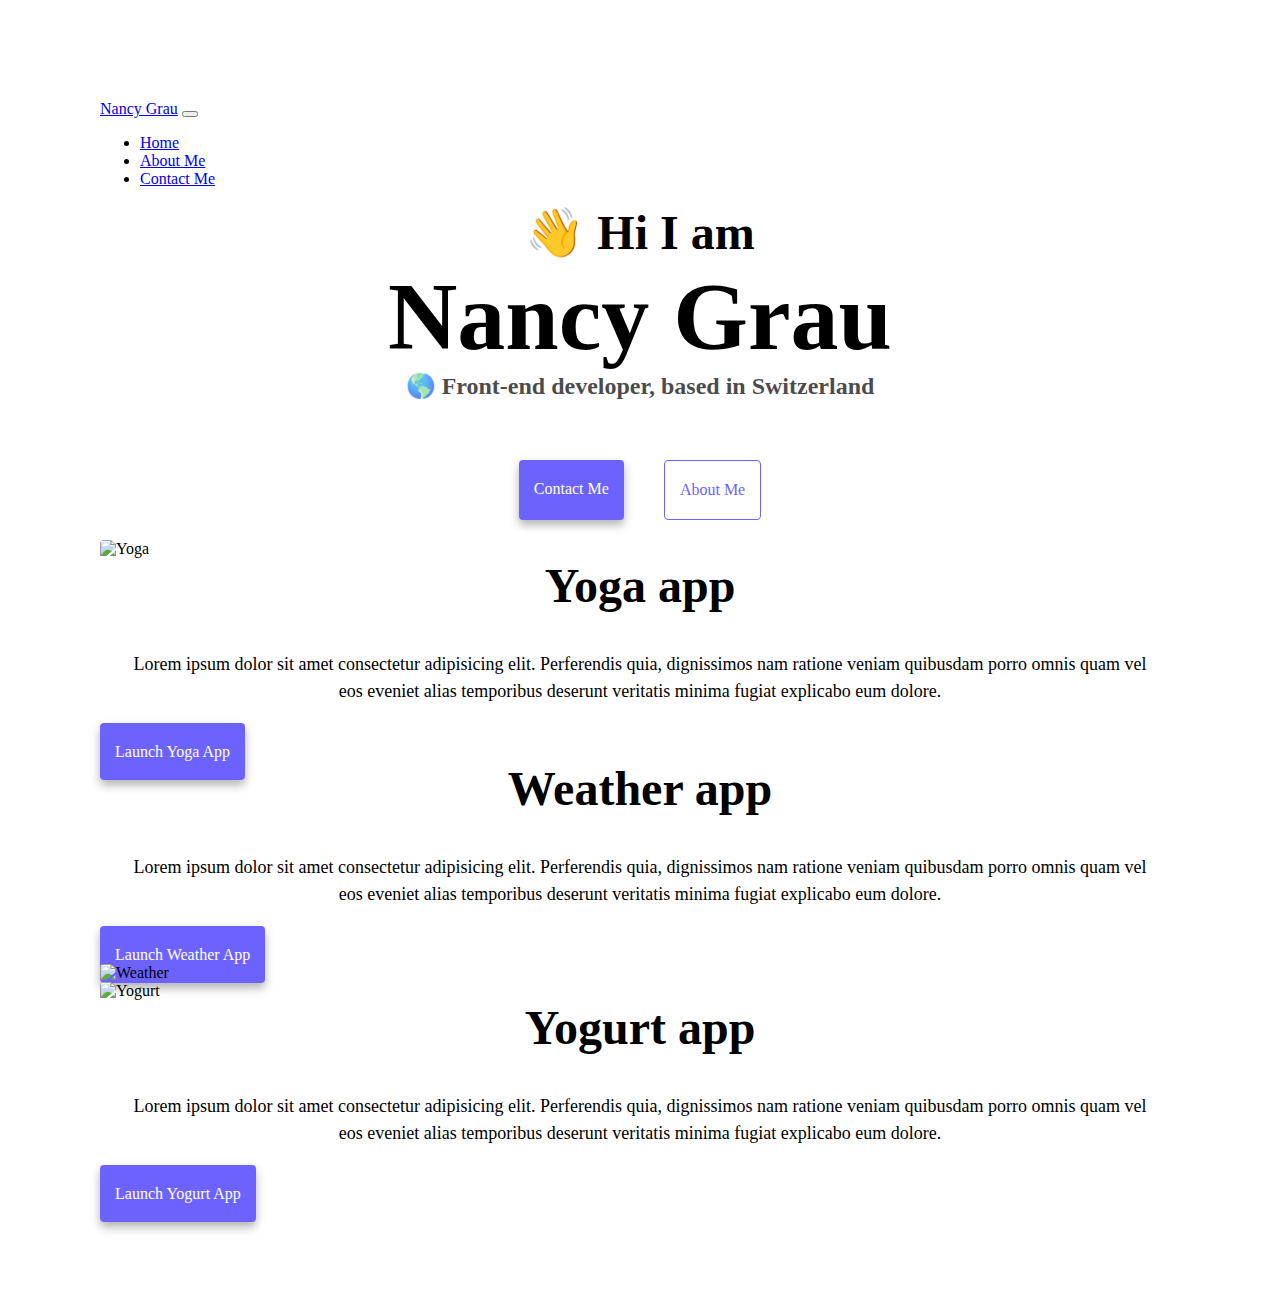
==== index.html @ c6e4315d "initial commit" ====
<!DOCTYPE html>
<html lang="en">
  <head>
    <meta charset="UTF-8" />
    <meta http-equiv="X-UA-Compatible" content="IE=edge" />
    <meta name="viewport" content="width=device-width, initial-scale=1.0" />
    <meta
      name="Nancy Grau Front-end Developer"
      content="Nancy Grau's projects and contact information"
    />
    <title>Nancy Grau Front-end Developer</title>

    <link
      href="https://cdn.jsdelivr.net/npm/bootstrap@5.1.3/dist/css/bootstrap.min.css"
      rel="stylesheet"
      integrity="sha384-1BmE4kWBq78iYhFldvKuhfTAU6auU8tT94WrHftjDbrCEXSU1oBoqyl2QvZ6jIW3"
      crossorigin="anonymous"
    />
    <script
      src="https://cdn.jsdelivr.net/npm/bootstrap@5.1.3/dist/js/bootstrap.bundle.min.js"
      integrity="sha384-ka7Sk0Gln4gmtz2MlQnikT1wXgYsOg+OMhuP+IlRH9sENBO0LRn5q+8nbTov4+1p"
      crossorigin="anonymous"
    ></script>
    <link rel="stylesheet" href="style.css" />
  </head>
  <body>
    <nav class="navbar navbar-expand-lg navbar-light bg-light fixed-top">
      <div class="container-fluid">
        <a class="navbar-brand" href="index.html" title="Homepage"
          >Nancy Grau</a
        >
        <button
          class="navbar-toggler"
          type="button"
          data-bs-toggle="collapse"
          data-bs-target="#navbarNav"
          aria-controls="navbarNav"
          aria-expanded="false"
          aria-label="Toggle navigation"
        >
          <span class="navbar-toggler-icon"></span>
        </button>
        <div class="collapse navbar-collapse" id="navbarNav">
          <ul class="navbar-nav">
            <li class="nav-item">
              <a
                class="nav-link active"
                aria-current="page"
                href="index.html"
                title="Homepage"
                >Home</a
              >
            </li>
            <li class="nav-item">
              <a class="nav-link" href="about.html" title="About Nancy"
                >About Me</a
              >
            </li>
            <li class="nav-item">
              <a
                class="nav-link"
                href="about.html#contact"
                title="Contact Nancy"
                >Contact Me</a
              >
            </li>
          </ul>
        </div>
      </div>
    </nav>
    <h2 class="text-center">👋 Hi I am</h2>
    <h1 class="text-center">Nancy Grau</h1>
    <h3 class="text-center">🌎 Front-end developer, based in Switzerland</h3>
    <div class="navigation-links">
      <a href="about.html#contact" class="contact-link" title="Contact Nancy"
        >Contact me</a
      >
      <a href="about.html" class="about-link" title="About Nancy">About me</a>
    </div>
    <div class="container">
      <div class="row">
        <div class="col-md-6">
          <img
            src="images/yoga.png"
            alt="Yoga"
            class="img-fluid rounded project-picture"
          />
        </div>
        <div class="col-md-6">
          <h2 class="mb-3">Yoga app</h2>
          <p>
            Lorem ipsum dolor sit amet consectetur adipisicing elit. Perferendis
            quia, dignissimos nam ratione veniam quibusdam porro omnis quam vel
            eos eveniet alias temporibus deserunt veritatis minima fugiat
            explicabo eum dolore.
          </p>
          <div class="mt-5">
            <a href="#" class="app-link" title="Yoga App">Launch Yoga App</a>
          </div>
        </div>
      </div>
      <div class="row">
        <div class="col-md-6">
          <h2 class="mb-3">Weather app</h2>
          <p>
            Lorem ipsum dolor sit amet consectetur adipisicing elit. Perferendis
            quia, dignissimos nam ratione veniam quibusdam porro omnis quam vel
            eos eveniet alias temporibus deserunt veritatis minima fugiat
            explicabo eum dolore.
          </p>
          <div class="mt-5">
            <a href="#" class="app-link" title="Weather App">
              Launch Weather App</a
            >
          </div>
        </div>
        <div class="col-md-6">
          <img
            src="images/weather.png"
            alt="Weather"
            class="img-fluid rounded project-picture"
          />
        </div>
      </div>
      <div class="row">
        <div class="col-md-6">
          <img
            src="images/yogurt.png"
            alt="Yogurt"
            class="img-fluid rounded project-picture"
          />
        </div>
        <div class="col-md-6">
          <h2 class="mb-3">Yogurt app</h2>
          <p>
            Lorem ipsum dolor sit amet consectetur adipisicing elit. Perferendis
            quia, dignissimos nam ratione veniam quibusdam porro omnis quam vel
            eos eveniet alias temporibus deserunt veritatis minima fugiat
            explicabo eum dolore.
          </p>
          <div class="mt-5">
            <a href="#" class="app-link" title="Yogurt App"
              >Launch Yogurt App</a
            >
          </div>
        </div>
      </div>
    </div>
  </body>
</html>
---- style.css ----
:root {
  --primary-color: #6c63ff;
  --secondary-color: #f5f2fe;
  --box-shadow: 0 5px 10px rgba(0, 0, 0, 0.3);
}

body {
  margin: 100px;
}

h1,
h2,
h3 {
  text-align: center;
  margin: 0;
}

h1 {
  font-size: 96px;
}

h2 {
  font-size: 48px;
}

h3 {
  font-size: 24px;
  opacity: 0.7;
}

p {
  padding: 20px;
  border-radius: 4px;
  font-size: 18px;
  line-height: 1.5;
  text-align: center;
}
.img-fluid {
  max-width: 100%;
  height: auto;
}
.shadow {
  box-shadow: 0 0.5rem 1rem rgba(0, 0, 0, 0.15) !important;
}
.rounded {
  border-radius: 0.25rem !important;
}
.p-2 {
  padding: 0.5rem !important;
}

.app-link {
  border-radius: 4px;
  padding: 20px 15px;
  text-decoration: none;
  text-transform: capitalize;
  background: var(--primary-color);
  box-shadow: var(--box-shadow);
  color: white;
}

.navigation-links {
  display: flex;
  margin-top: 40px;
  justify-content: center;
}

.navigation-links a {
  margin: 20px;
  border-radius: 4px;
  padding: 20px 15px;
  text-decoration: none;
  text-transform: capitalize;
}

.contact-link {
  background: var(--primary-color);
  box-shadow: var(--box-shadow);
  color: white;
}

.about-link {
  color: var(--primary-color);
  border: 1px solid var(--primary-color);
}

.homepage-link {
  color: var(--primary-color);
  text-align: center;
  display: block;
}

.about-paragraphs {
  margin: 30px 0;
}

.about-paragraphs p {
  margin: 10px;
}

.email-link {
  display: flex;
  justify-content: center;
  color: var(--primary-color);
  font-size: 28px;
  text-decoration: none;
}

.email-link:hover {
  text-decoration: underline;
}

@media (max-width: 576px) {
  h1,
  h2,
  h3 {
    text-align: center;
  }
  h1 {
    font-size: 54px;
  }
  h2 {
    font-size: 32px;
  }
  p {
    text-align: center;
  }
  .app-link {
    display: block;
    text-align: center;
  }
  .project-picture {
    display: none;
  }
  .mb-3 {
    margin-top: 10px;
  }
  .contact {
    margin-top: 20px;
  }
}
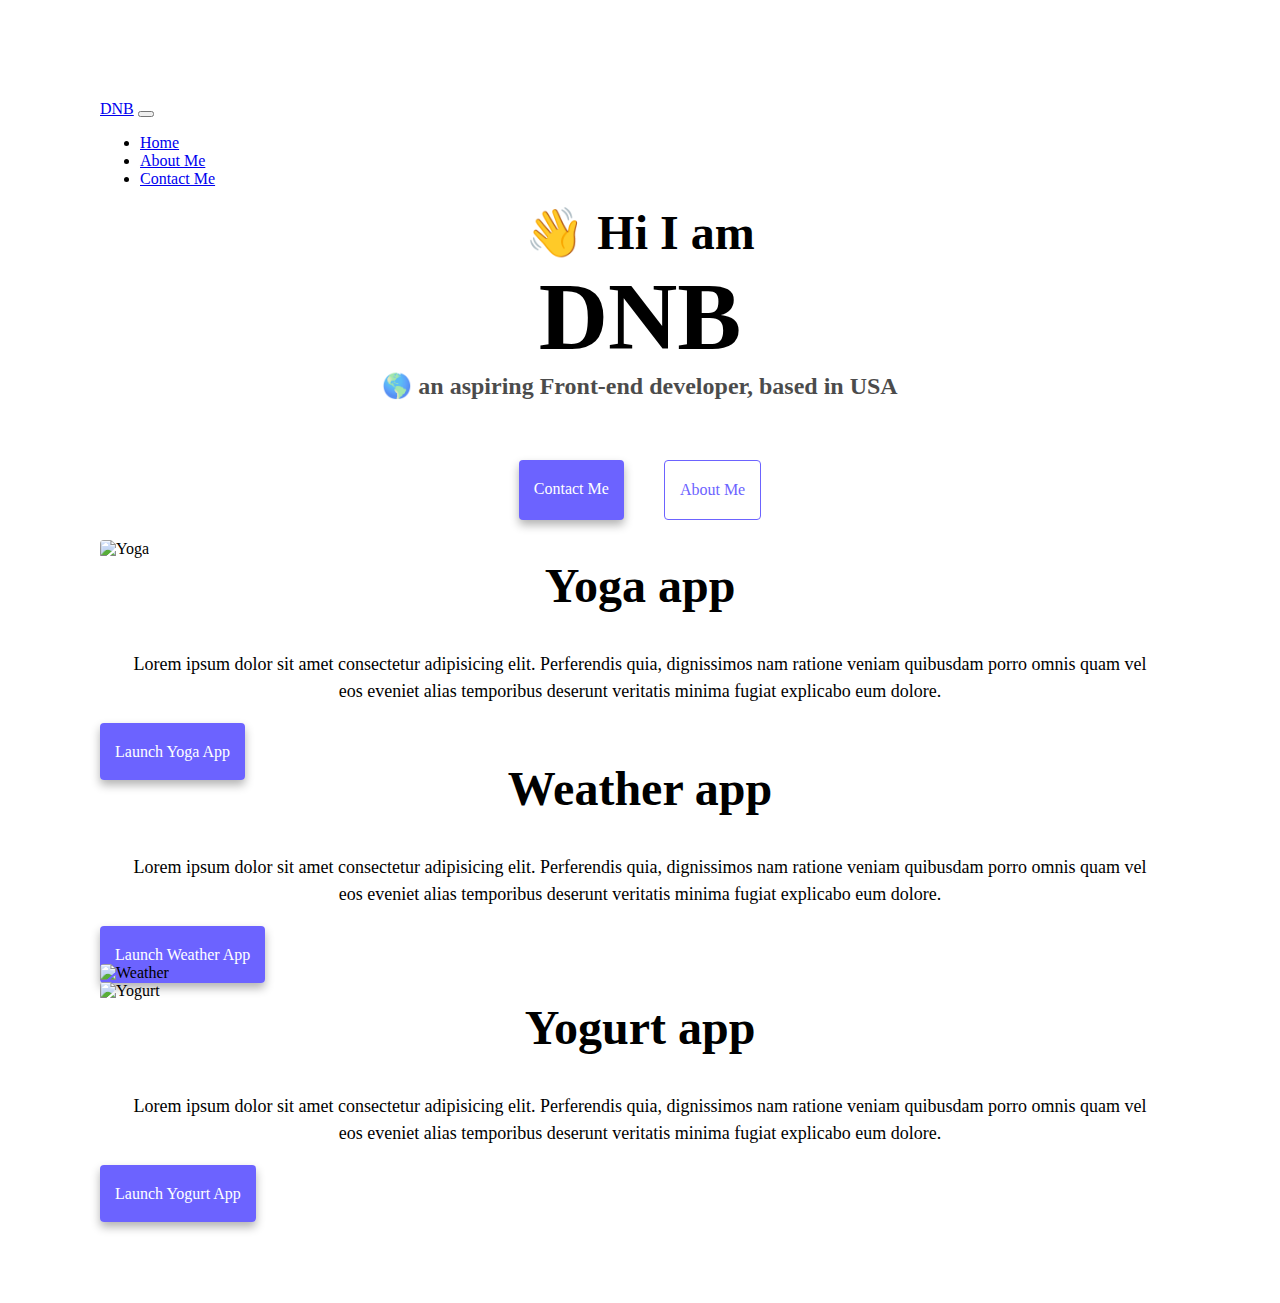
==== commit 9c83c234: "updated index.html" ====
--- a/index.html
+++ b/index.html
@@ -5,10 +5,10 @@
     <meta http-equiv="X-UA-Compatible" content="IE=edge" />
     <meta name="viewport" content="width=device-width, initial-scale=1.0" />
     <meta
-      name="Nancy Grau Front-end Developer"
-      content="Nancy Grau's projects and contact information"
+      name="DNB Front-end Developer"
+      content="DNB's projects and contact information"
     />
-    <title>Nancy Grau Front-end Developer</title>
+    <title>DNB Front-end Developer</title>
 
     <link
       href="https://cdn.jsdelivr.net/npm/bootstrap@5.1.3/dist/css/bootstrap.min.css"
@@ -27,7 +27,7 @@
     <nav class="navbar navbar-expand-lg navbar-light bg-light fixed-top">
       <div class="container-fluid">
         <a class="navbar-brand" href="index.html" title="Homepage"
-          >Nancy Grau</a
+          >DNB</a
         >
         <button
           class="navbar-toggler"
@@ -69,13 +69,13 @@
       </div>
     </nav>
     <h2 class="text-center">👋 Hi I am</h2>
-    <h1 class="text-center">Nancy Grau</h1>
-    <h3 class="text-center">🌎 Front-end developer, based in Switzerland</h3>
+    <h1 class="text-center">DNB</h1>
+    <h3 class="text-center">🌎 an aspiring Front-end developer, based in USA</h3>
     <div class="navigation-links">
       <a href="about.html#contact" class="contact-link" title="Contact Nancy"
         >Contact me</a
       >
-      <a href="about.html" class="about-link" title="About Nancy">About me</a>
+      <a href="about.html" class="about-link" title="About DNB">About me</a>
     </div>
     <div class="container">
       <div class="row">
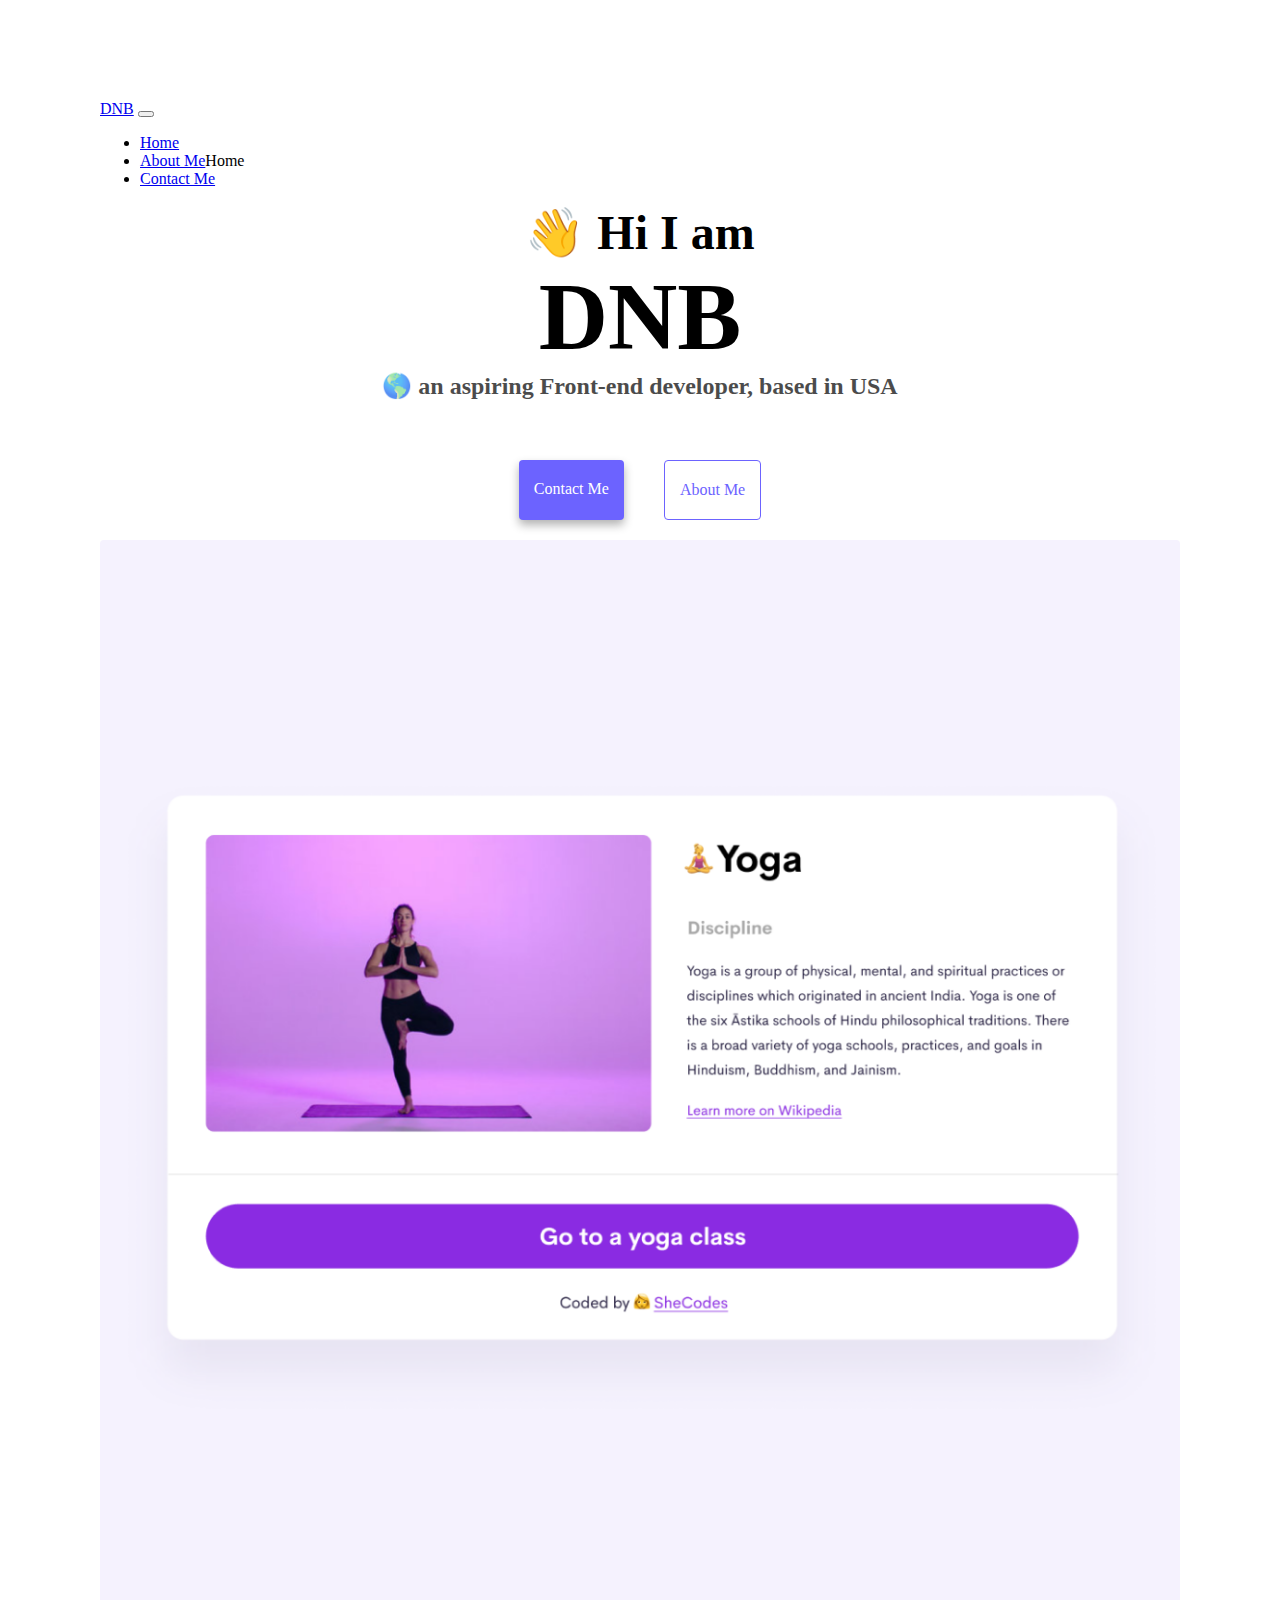
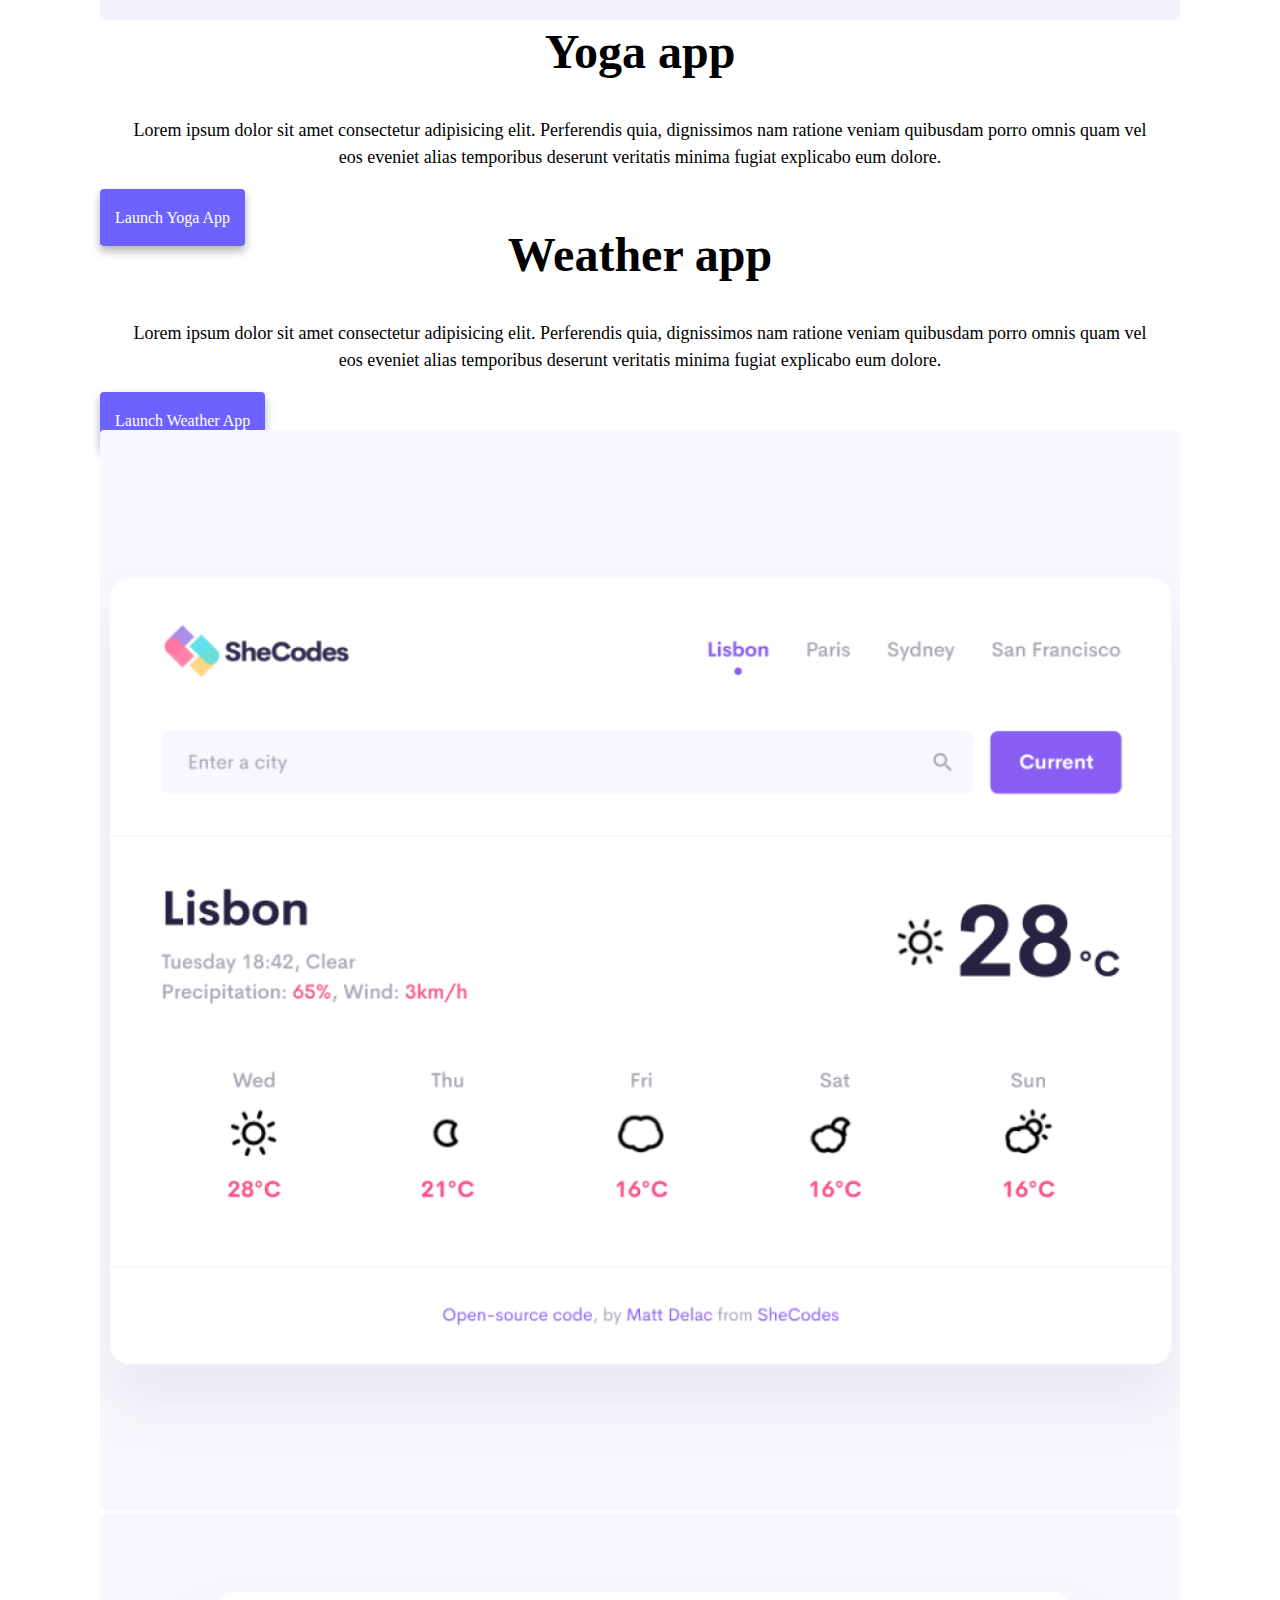
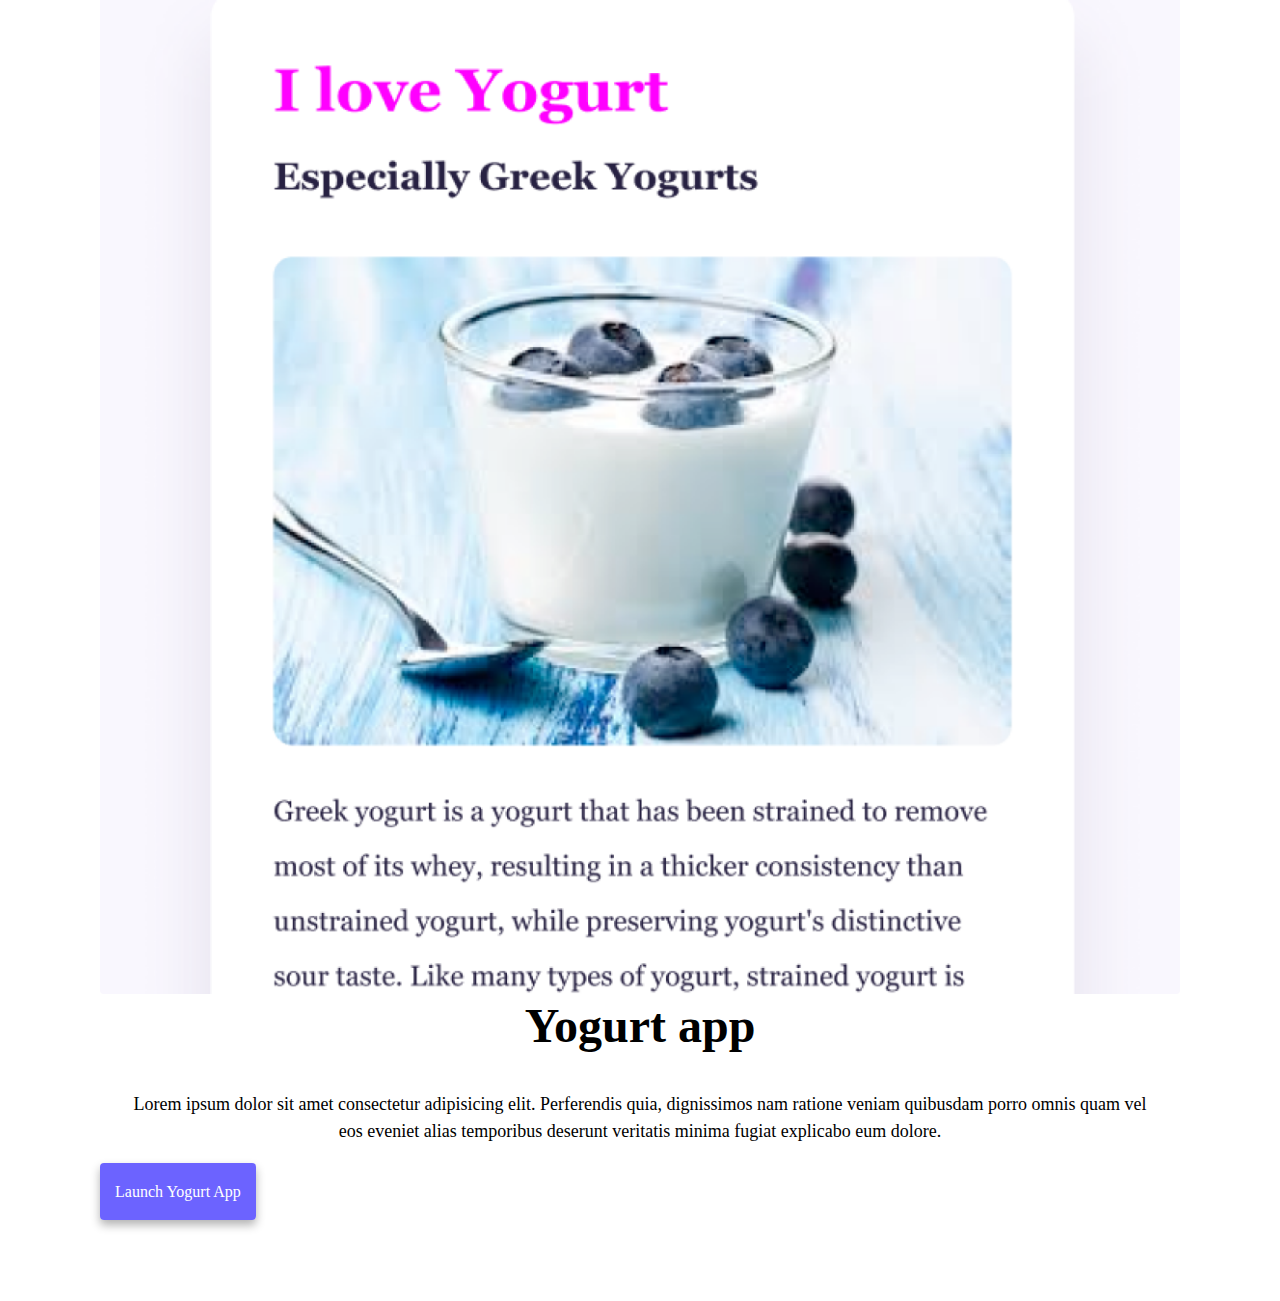
==== commit 6b77b012: "merged" ====
--- a/index.html
+++ b/index.html
@@ -16,19 +16,13 @@
       integrity="sha384-1BmE4kWBq78iYhFldvKuhfTAU6auU8tT94WrHftjDbrCEXSU1oBoqyl2QvZ6jIW3"
       crossorigin="anonymous"
     />
-    <script
-      src="https://cdn.jsdelivr.net/npm/bootstrap@5.1.3/dist/js/bootstrap.bundle.min.js"
-      integrity="sha384-ka7Sk0Gln4gmtz2MlQnikT1wXgYsOg+OMhuP+IlRH9sENBO0LRn5q+8nbTov4+1p"
-      crossorigin="anonymous"
-    ></script>
+
     <link rel="stylesheet" href="style.css" />
   </head>
   <body>
     <nav class="navbar navbar-expand-lg navbar-light bg-light fixed-top">
       <div class="container-fluid">
-        <a class="navbar-brand" href="index.html" title="Homepage"
-          >DNB</a
-        >
+        <a class="navbar-brand" href="index.html" title="Homepage">DNB</a>
         <button
           class="navbar-toggler"
           type="button"
@@ -52,15 +46,13 @@
               >
             </li>
             <li class="nav-item">
-              <a class="nav-link" href="about.html" title="About Nancy"
+              <a class="nav-link" href="about.html" title="About DNB"
                 >About Me</a
+                >Home</a
               >
             </li>
             <li class="nav-item">
-              <a
-                class="nav-link"
-                href="about.html#contact"
-                title="Contact Nancy"
+              <a class="nav-link" href="about.html#contact" title="Contact DNB"
                 >Contact Me</a
               >
             </li>
@@ -70,9 +62,11 @@
     </nav>
     <h2 class="text-center">👋 Hi I am</h2>
     <h1 class="text-center">DNB</h1>
-    <h3 class="text-center">🌎 an aspiring Front-end developer, based in USA</h3>
+    <h3 class="text-center">
+      🌎 an aspiring Front-end developer, based in USA
+    </h3>
     <div class="navigation-links">
-      <a href="about.html#contact" class="contact-link" title="Contact Nancy"
+      <a href="about.html#contact" class="contact-link" title="Contact DNB"
         >Contact me</a
       >
       <a href="about.html" class="about-link" title="About DNB">About me</a>
@@ -147,4 +141,11 @@
       </div>
     </div>
   </body>
+  <script
+    src="https://cdn.jsdelivr.net/npm/bootstrap@5.1.3/dist/js/bootstrap.bundle.min.js"
+    integrity="sha384-ka7Sk0Gln4gmtz2MlQnikT1wXgYsOg+OMhuP+IlRH9sENBO0LRn5q+8nbTov4+1p"
+    crossorigin="anonymous"
+  ></script>
 </html>
+
+</html>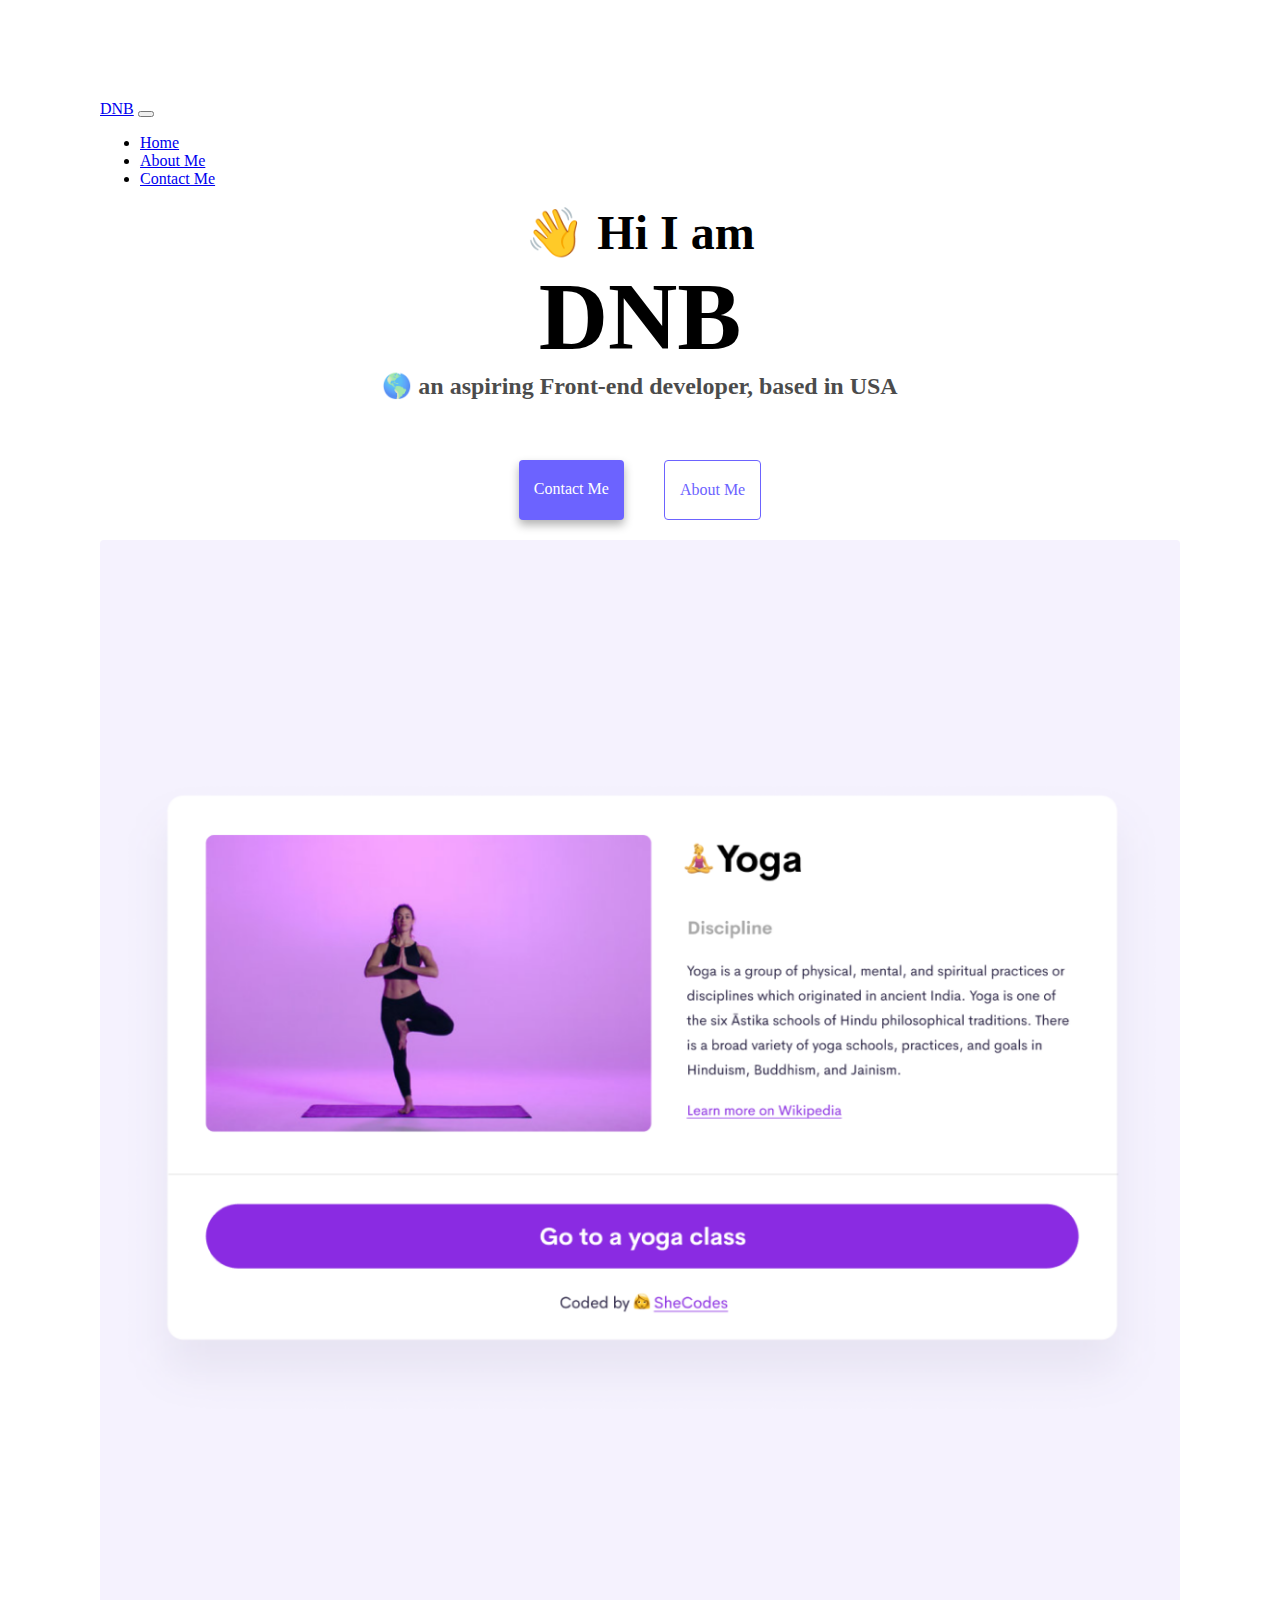
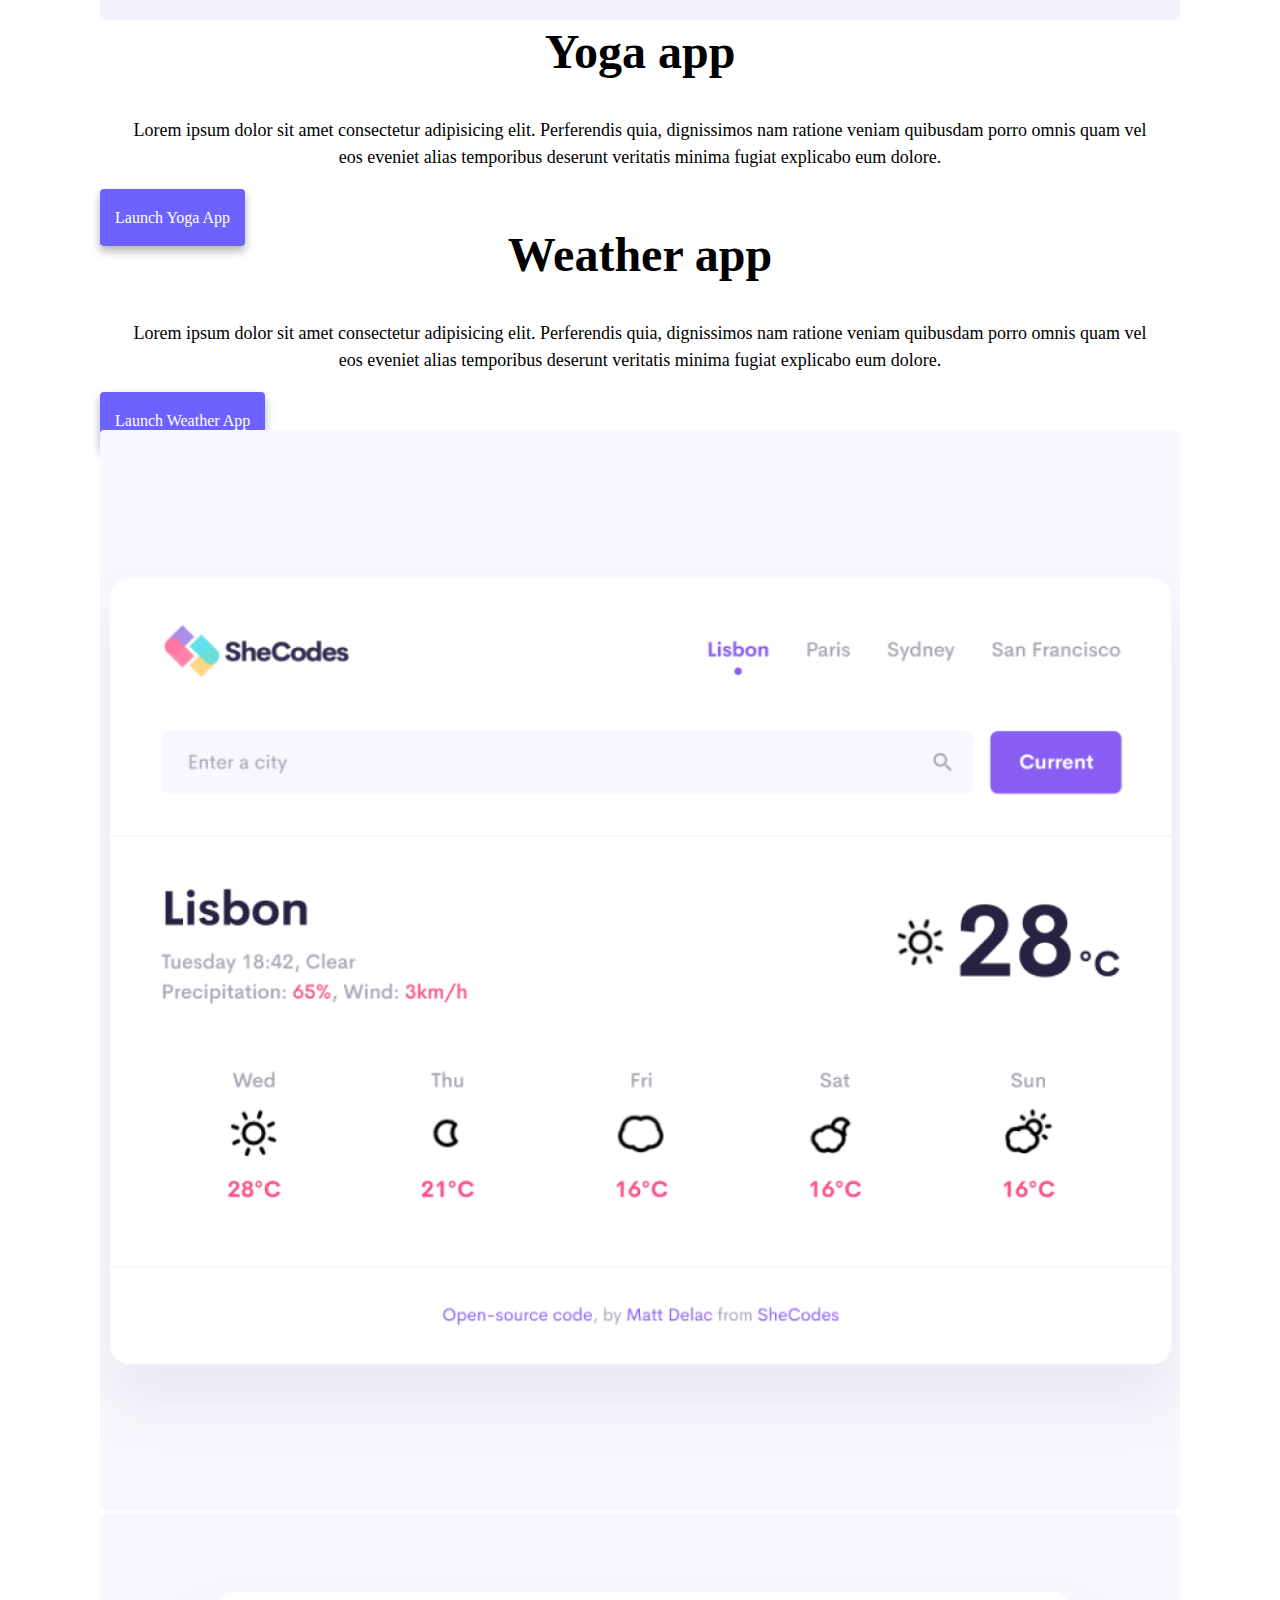
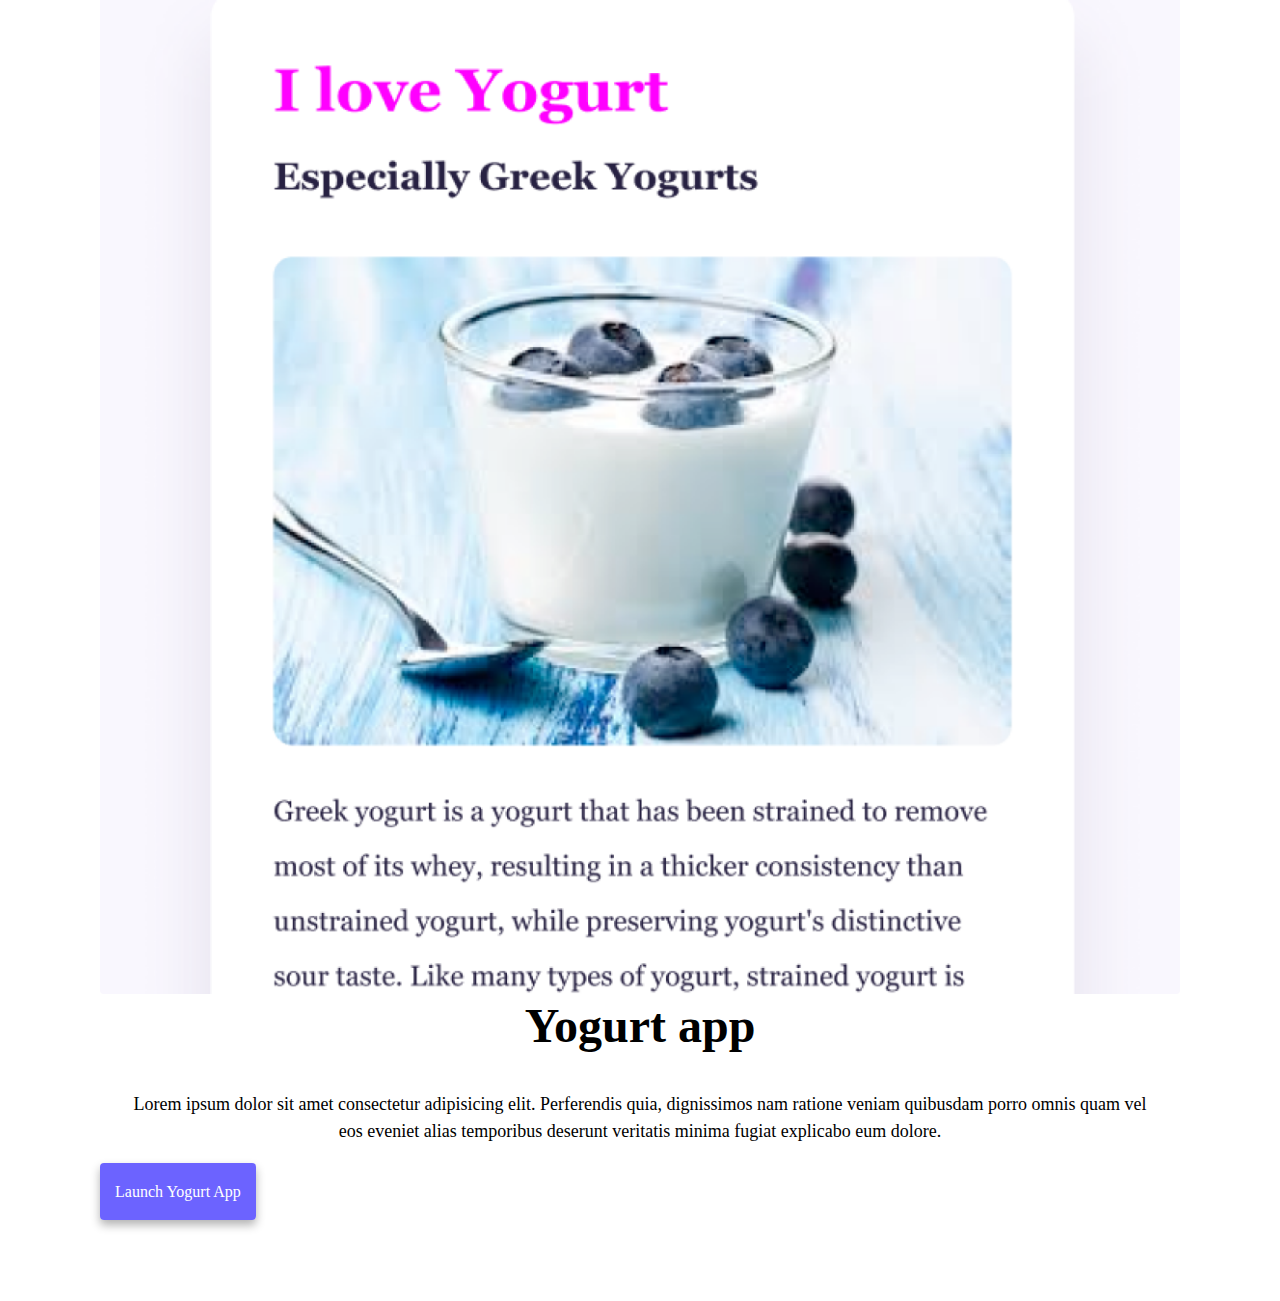
==== commit 689c3463: "Update index.html" ====
--- a/index.html
+++ b/index.html
@@ -48,8 +48,7 @@
             <li class="nav-item">
               <a class="nav-link" href="about.html" title="About DNB"
                 >About Me</a
-                >Home</a
-              >
+                >
             </li>
             <li class="nav-item">
               <a class="nav-link" href="about.html#contact" title="Contact DNB"
@@ -148,4 +147,4 @@
   ></script>
 </html>
 
-</html>+</html>
